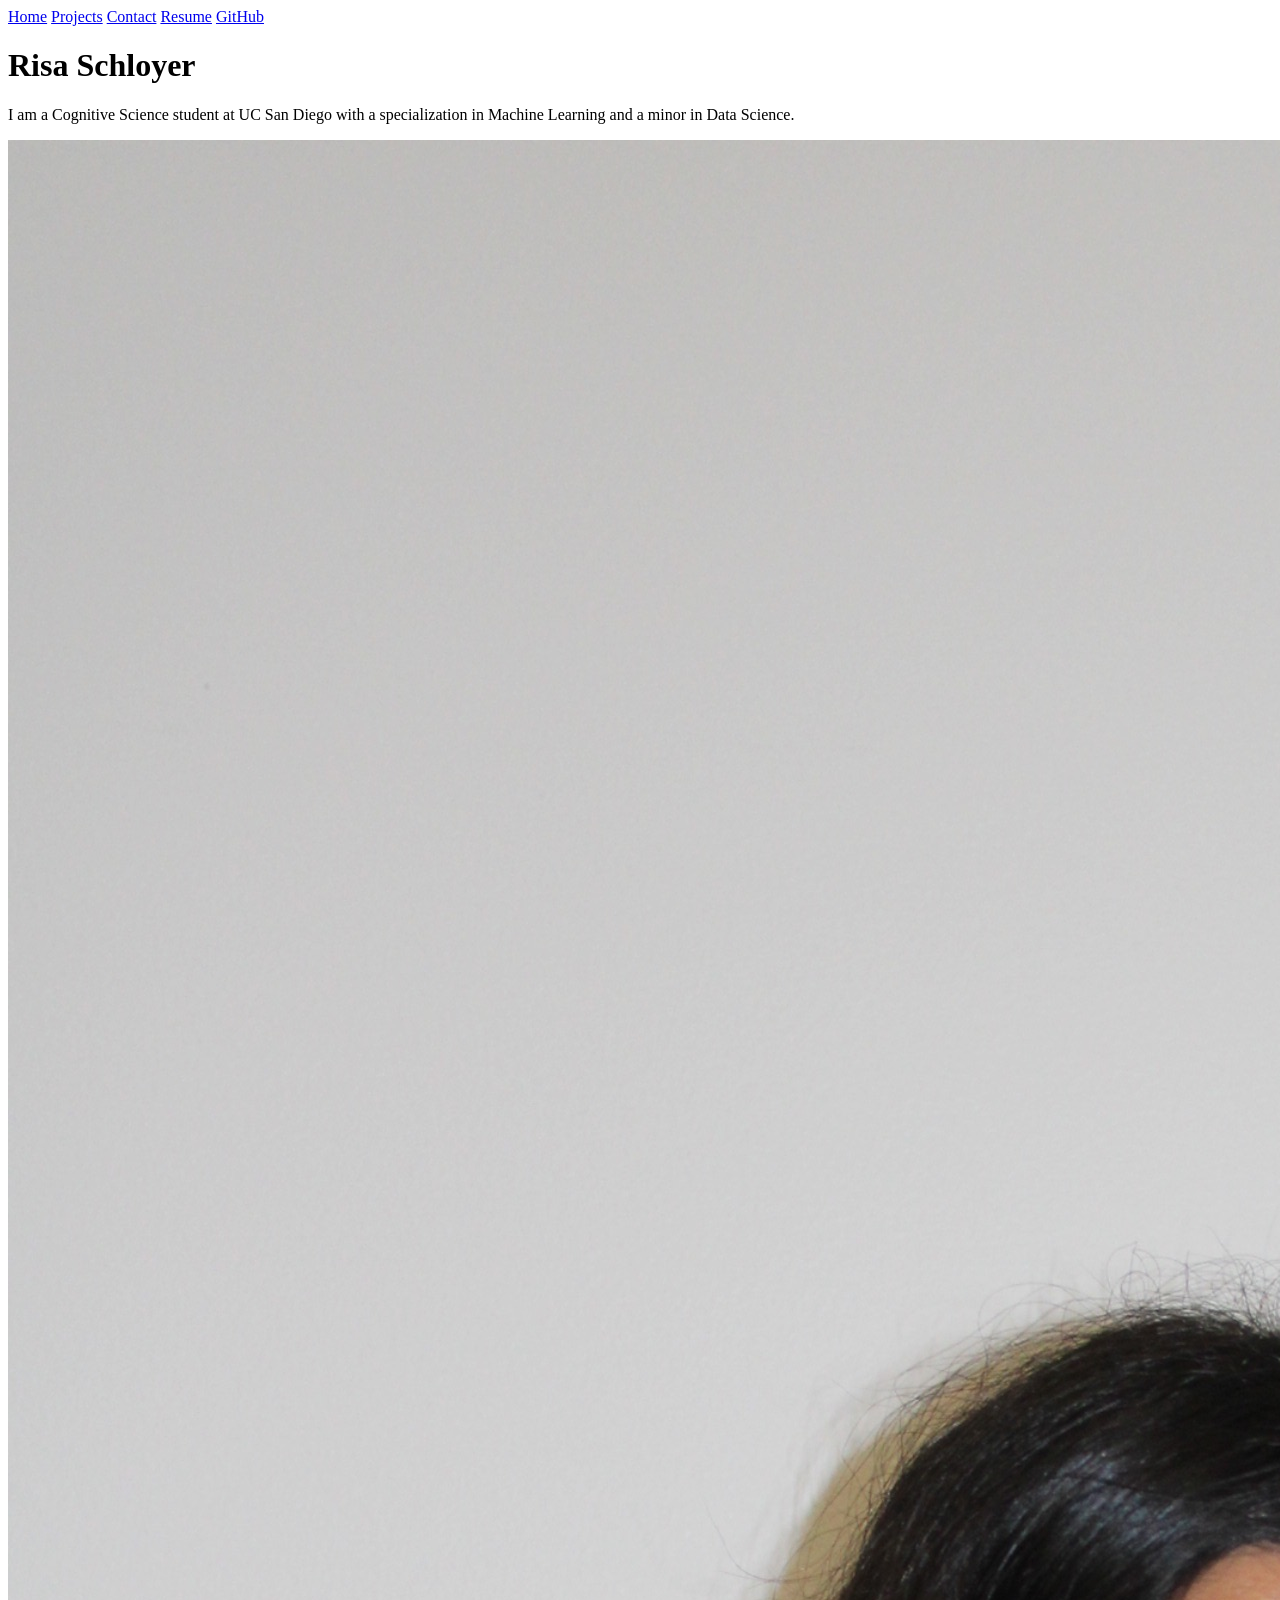
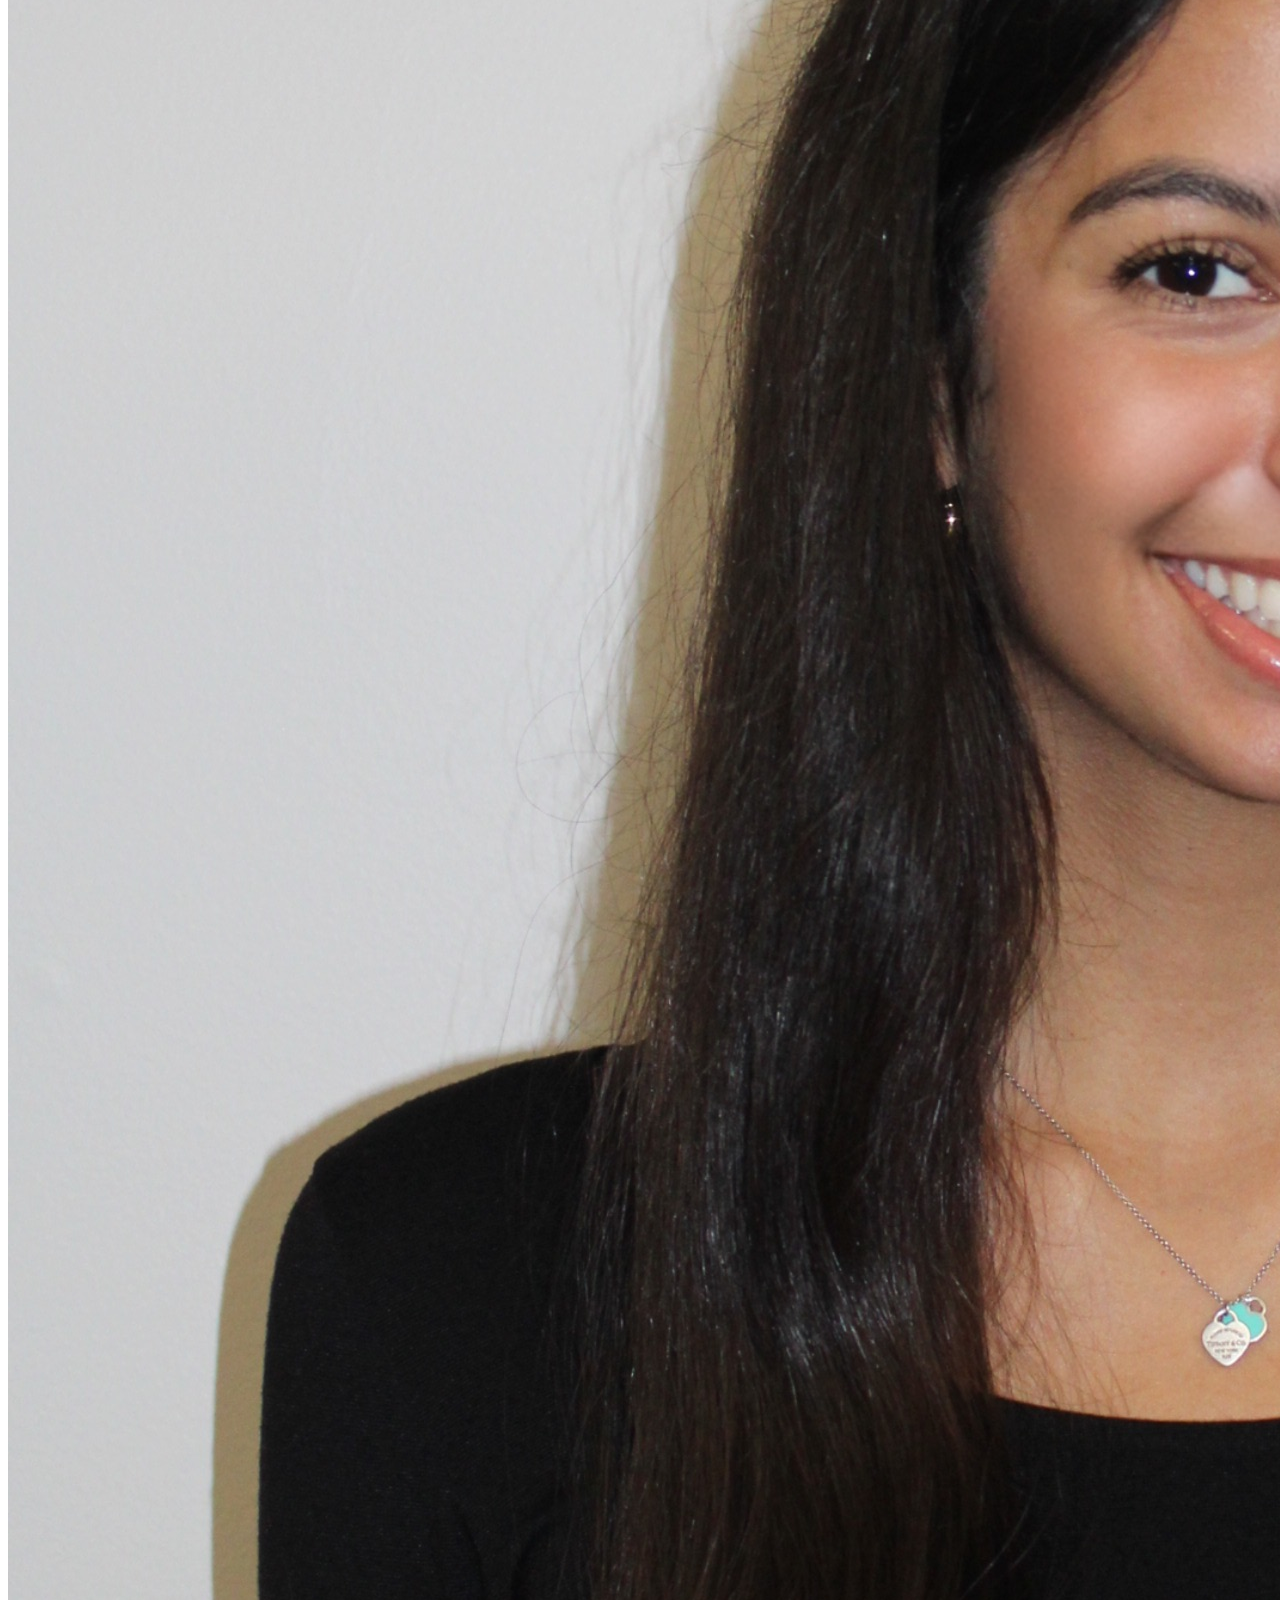
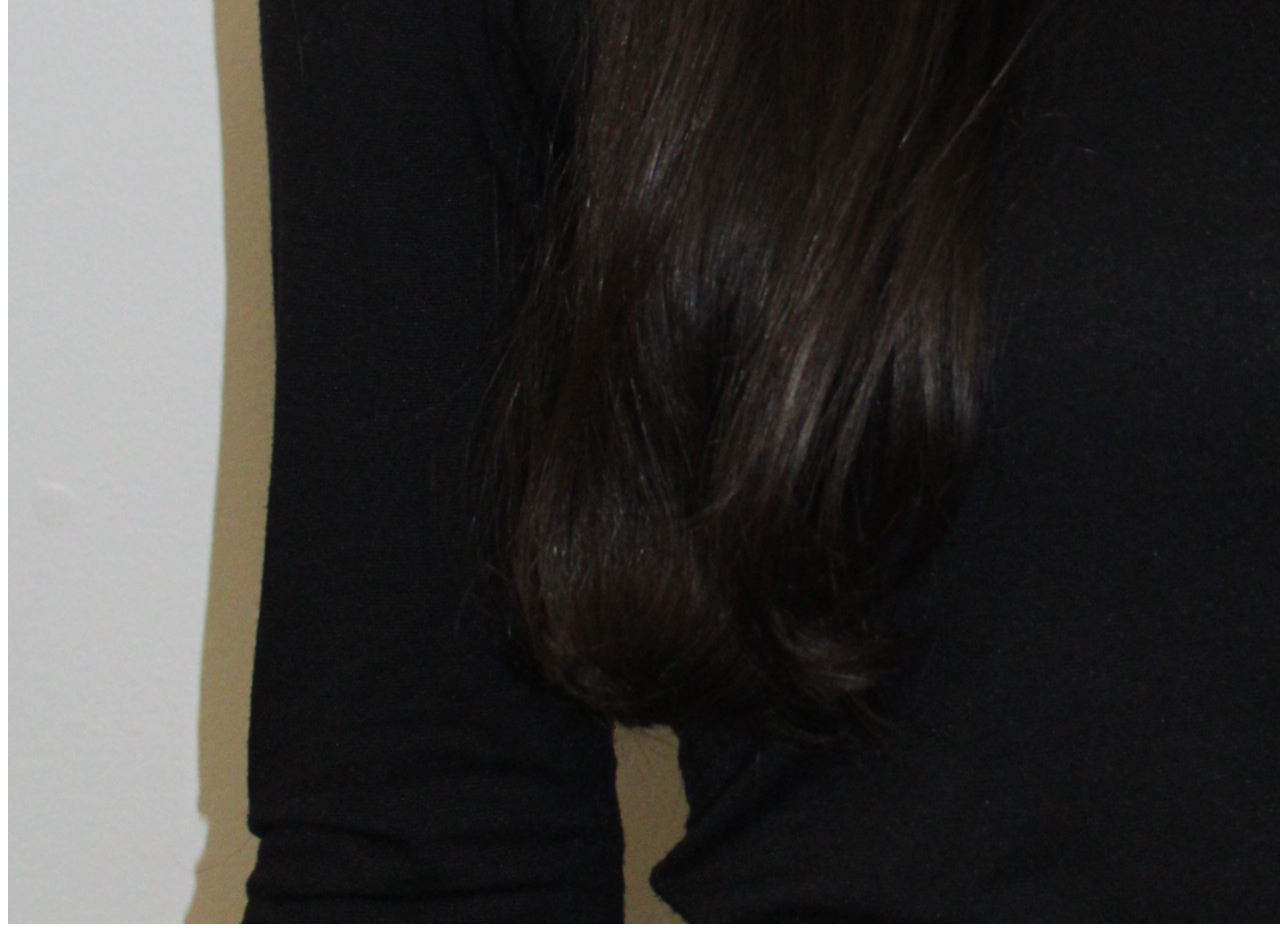
==== index.html @ 26ad61c3 "update resume" ====
<!DOCTYPE html>
<html lang="en">
<head>
    <meta charset="UTF-8">
    <meta name="viewport" content="width=device-width, initial-scale=1.0">
    <title>Risa Schloyer: Personal Site and Portfolio</title>
    <link rel="stylesheet" href="style.css">
</head>
<body>
    <nav>
        <a href="index.html">Home</a>
        <a href="projects/index.html">Projects</a>
        <a href="contact/index.html">Contact</a>
        <a href="resume/index.html">Resume</a>
        <a href="https://github.com/schloyerrisa" target="_blank">GitHub</a>
    </nav>
<h1>Risa Schloyer</h1>

    <p>
        I am a Cognitive Science student at UC San Diego with a specialization in Machine Learning and a minor in Data Science. 
    </p>

    <img src="images/Linkedin_headshot.JPG" alt="A photo of Risa Schloyer">
</body>
</html>
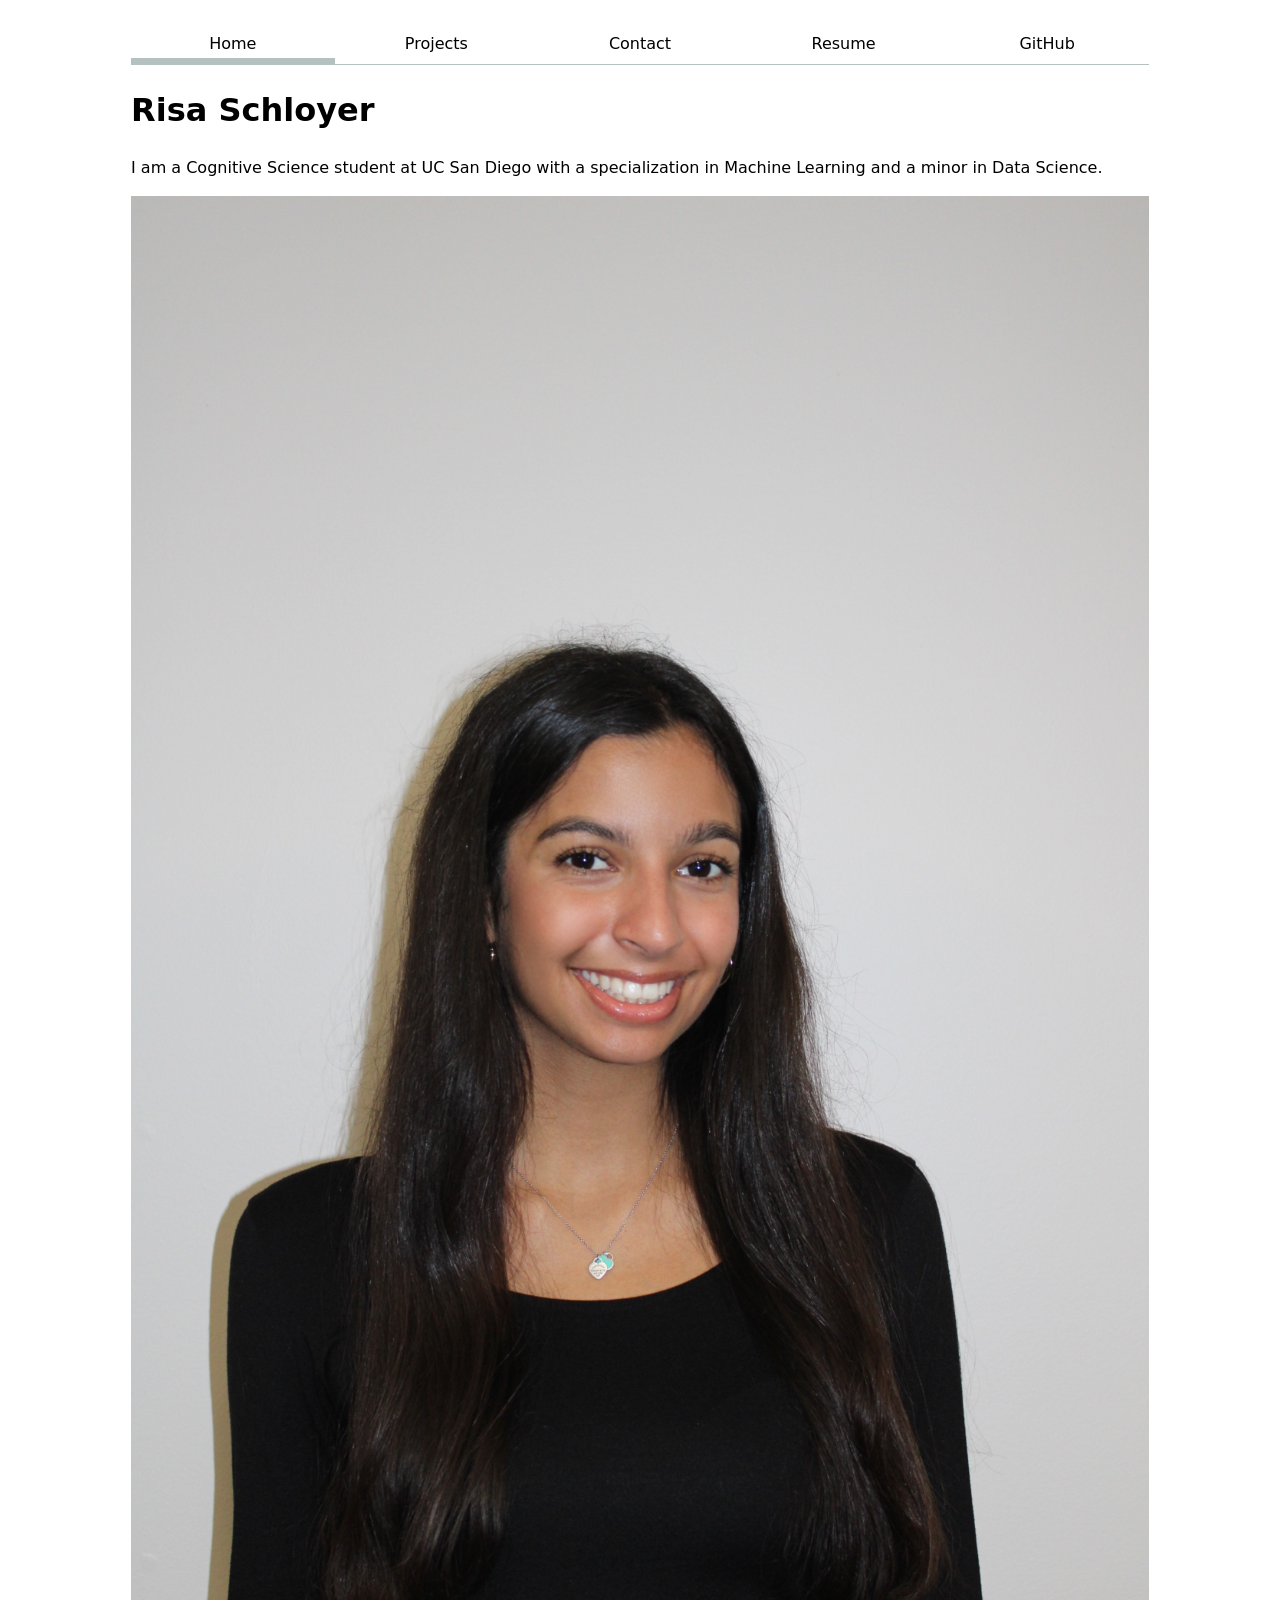
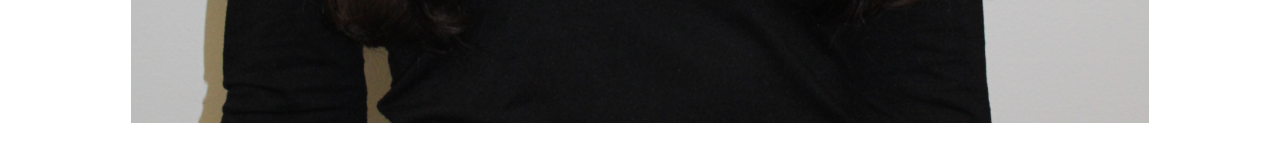
==== commit df8d6a74: "updated style and nav for html files" ====
--- a/index.html
+++ b/index.html
@@ -8,7 +8,7 @@
 </head>
 <body>
     <nav>
-        <a href="index.html">Home</a>
+        <a href="index.html" class="current">Home</a>
         <a href="projects/index.html">Projects</a>
         <a href="contact/index.html">Contact</a>
         <a href="resume/index.html">Resume</a>
--- a/style.css
+++ b/style.css
@@ -0,0 +1,46 @@
+html {
+  --color-accent: oklch(65% 50% 0);
+  accent-color: var(--color-accent);
+}
+
+body {
+  /* Set line height to 1.5 times the font size
+     and use the OS’s UI font as the website font */
+  font: 100%/1.5 system-ui;
+  max-width: 100ch;
+  margin-inline: auto;
+  padding: 1rem;
+}
+
+img {
+  max-width: 100%;
+}
+
+nav ul,
+nav li {
+  display: contents;
+}
+
+nav {
+  display: flex;
+  margin-bottom: 1rem;
+  border-bottom: 1px solid oklch(80% 3% 200);
+}
+
+nav a {
+  flex: 1;
+  text-decoration: none;
+  color: inherit;
+  text-align: center;
+  padding: 0.5em;
+}
+
+nav a.current {
+  border-bottom: 0.4em solid oklch(80% 3% 200);
+  padding-bottom: 0.1em;
+}
+
+nav a:hover {
+  border-bottom: 0.4em solid var(--color-accent);
+  padding-bottom: 0.1em;
+}
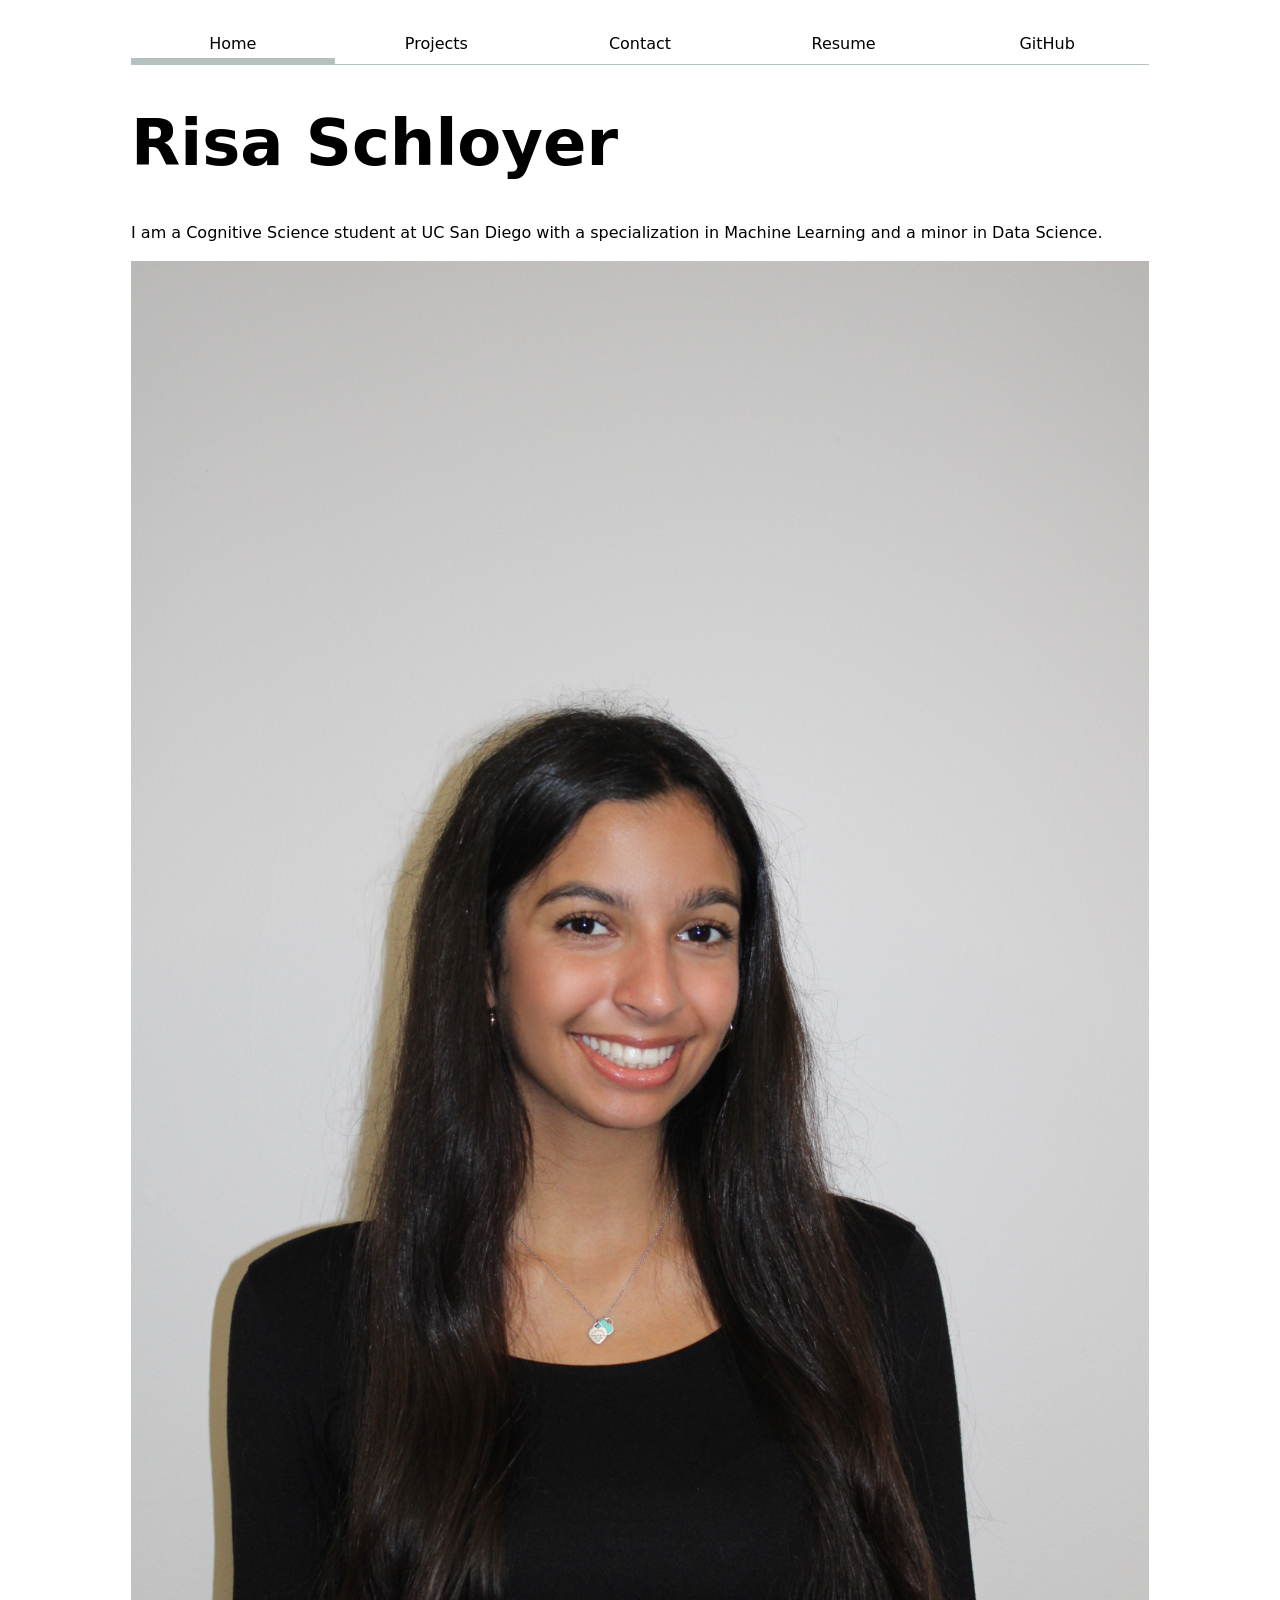
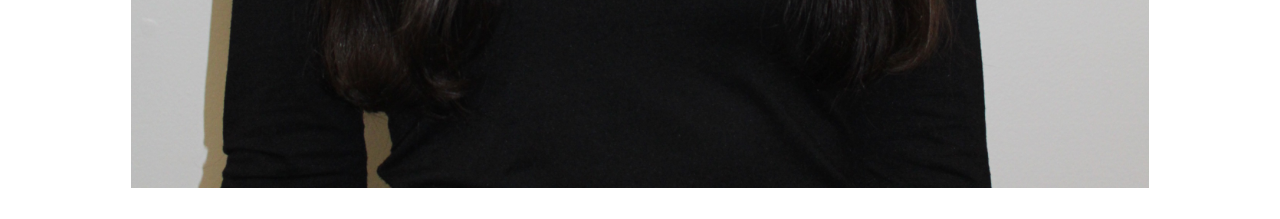
==== commit b8718afb: "updates to global.js" ====
--- a/index.html
+++ b/index.html
@@ -21,5 +21,6 @@
     </p>
 
     <img src="images/Linkedin_headshot.JPG" alt="A photo of Risa Schloyer">
+    <script type="module" src="../global.js"></script>
 </body>
 </html>
--- a/style.css
+++ b/style.css
@@ -14,11 +14,6 @@
 
 img {
   max-width: 100%;
-}
-
-nav ul,
-nav li {
-  display: contents;
 }
 
 nav {
@@ -43,4 +38,99 @@
 nav a:hover {
   border-bottom: 0.4em solid var(--color-accent);
   padding-bottom: 0.1em;
+}
+
+input,
+textarea,
+button {
+  font: inherit;
+}
+
+form {
+  display: grid;
+  grid-template-columns: auto 1fr;
+  gap: 1em;
+}
+
+label {
+  display: grid;
+  grid-template-columns: subgrid;
+  grid-column: 1 / -1;
+}
+
+button {
+  grid-column: 1 / -1;
+}
+
+.projects {
+  display: grid;
+  grid-template-columns: repeat(auto-fill, minmax(15em, 1fr));
+  gap: 1em;
+}
+
+.projects article {
+  display: grid;
+  grid-template-rows: subgrid;
+  grid-row: span 3;
+  gap: 1em;
+  align-items: start;
+}
+
+.projects h2 {
+  margin: 0;
+}
+
+.projects img {
+  width: 100%;
+  height: auto;
+}
+
+h1 {
+  font-size: 400%;
+}
+
+h1, h2, h3, h4, h5, h6 {
+  line-height: 1.1;
+  text-wrap: balance;
+}
+
+.resume-page {
+  line-height: 1.6;
+}
+
+.resume-page h1 {
+  font-size: 300%;
+  margin-bottom: 0.25em;
+}
+
+.resume-page h2 {
+  margin-top: 1.5em;
+  margin-bottom: 0.5em;
+  padding-bottom: 0.2em;
+  border-bottom: 2px solid oklch(80% 3% 200);
+}
+
+.resume-page h3 {
+  margin-bottom: 0.2em;
+}
+
+.resume-page p {
+  margin: 0.5em 0;
+}
+
+.resume-page ul {
+  padding-left: 1.5em;
+}
+
+.resume-page li {
+  margin-bottom: 0.4em;
+}
+
+.resume-page section {
+  margin-bottom: 2em;
+}
+
+.resume-page time {
+  color: #666;
+  font-size: 0.95em;
 }
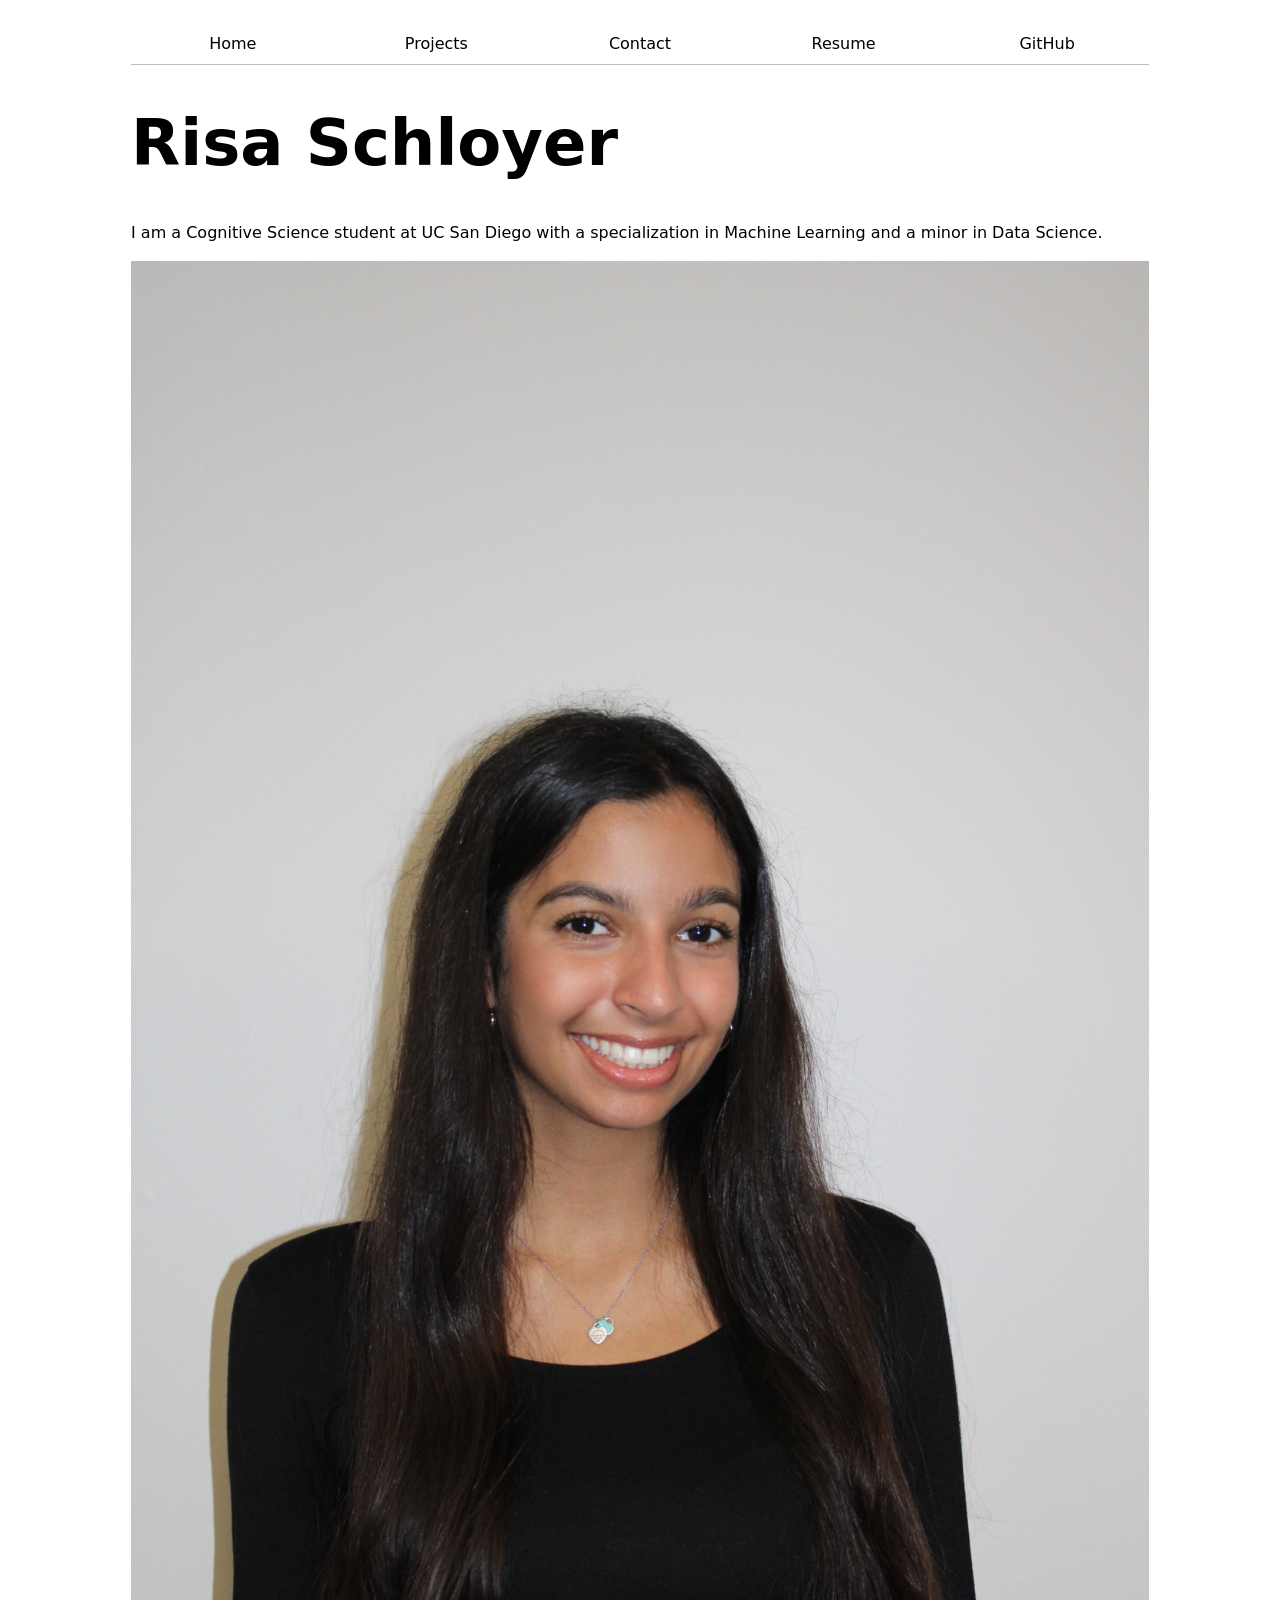
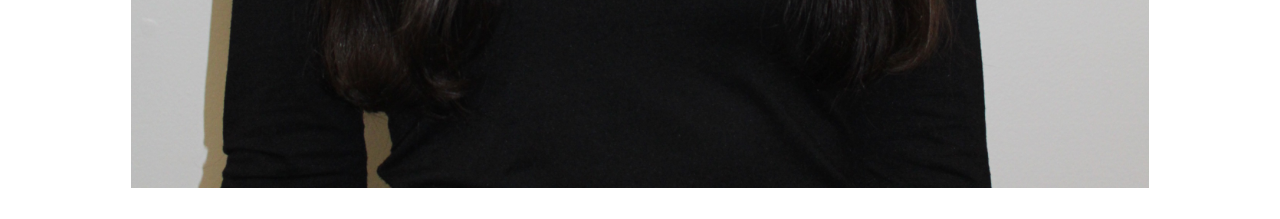
==== commit 0bc8b326: "updates to global.js" ====
--- a/index.html
+++ b/index.html
@@ -7,13 +7,7 @@
     <link rel="stylesheet" href="style.css">
 </head>
 <body>
-    <nav>
-        <a href="index.html" class="current">Home</a>
-        <a href="projects/index.html">Projects</a>
-        <a href="contact/index.html">Contact</a>
-        <a href="resume/index.html">Resume</a>
-        <a href="https://github.com/schloyerrisa" target="_blank">GitHub</a>
-    </nav>
+    
 <h1>Risa Schloyer</h1>
 
     <p>
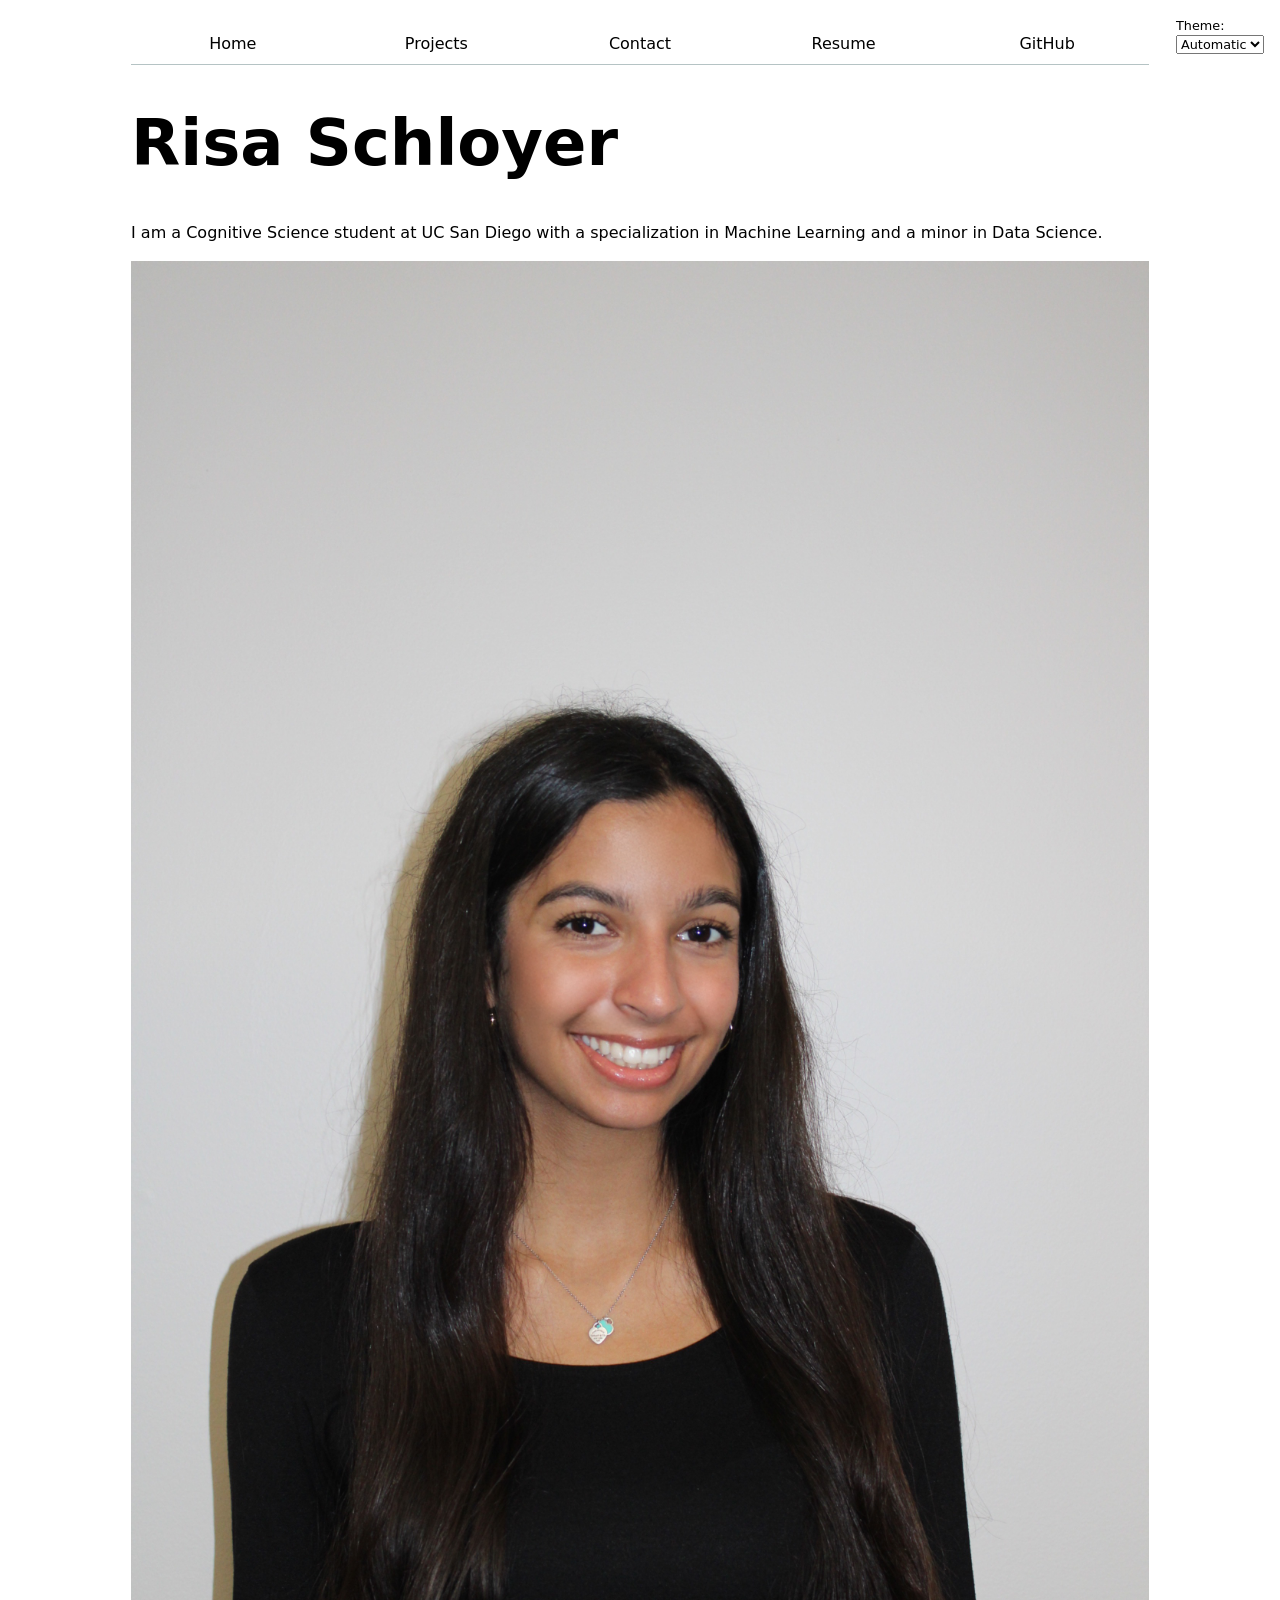
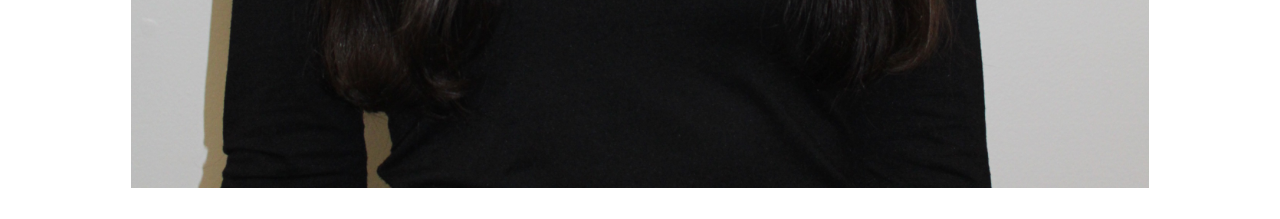
==== commit 6dca3efe: "Update index.html" ====
--- a/index.html
+++ b/index.html
@@ -15,6 +15,6 @@
     </p>
 
     <img src="images/Linkedin_headshot.JPG" alt="A photo of Risa Schloyer">
-    <script type="module" src="../global.js"></script>
+    <script type="module" src="global.js"></script>
 </body>
 </html>
--- a/style.css
+++ b/style.css
@@ -1,6 +1,7 @@
 html {
   --color-accent: oklch(65% 50% 0);
   accent-color: var(--color-accent);
+  color-scheme: light dark;
 }
 
 body {
@@ -17,9 +18,10 @@
 }
 
 nav {
+  --border-color: oklch(50% 10% 200 / 40%);
   display: flex;
   margin-bottom: 1rem;
-  border-bottom: 1px solid oklch(80% 3% 200);
+  border-bottom: 1px solid var(--border-color);
 }
 
 nav a {
@@ -31,7 +33,7 @@
 }
 
 nav a.current {
-  border-bottom: 0.4em solid oklch(80% 3% 200);
+  border-bottom: 0.4em solid var(--border-color);
   padding-bottom: 0.1em;
 }
 
@@ -42,7 +44,8 @@
 
 input,
 textarea,
-button {
+button,
+select {
   font: inherit;
 }
 
@@ -133,4 +136,11 @@
 .resume-page time {
   color: #666;
   font-size: 0.95em;
+}
+
+.color-scheme {
+  position: absolute;
+  top: 1rem;
+  right: 1rem;
+  font-size: 80%;
 }
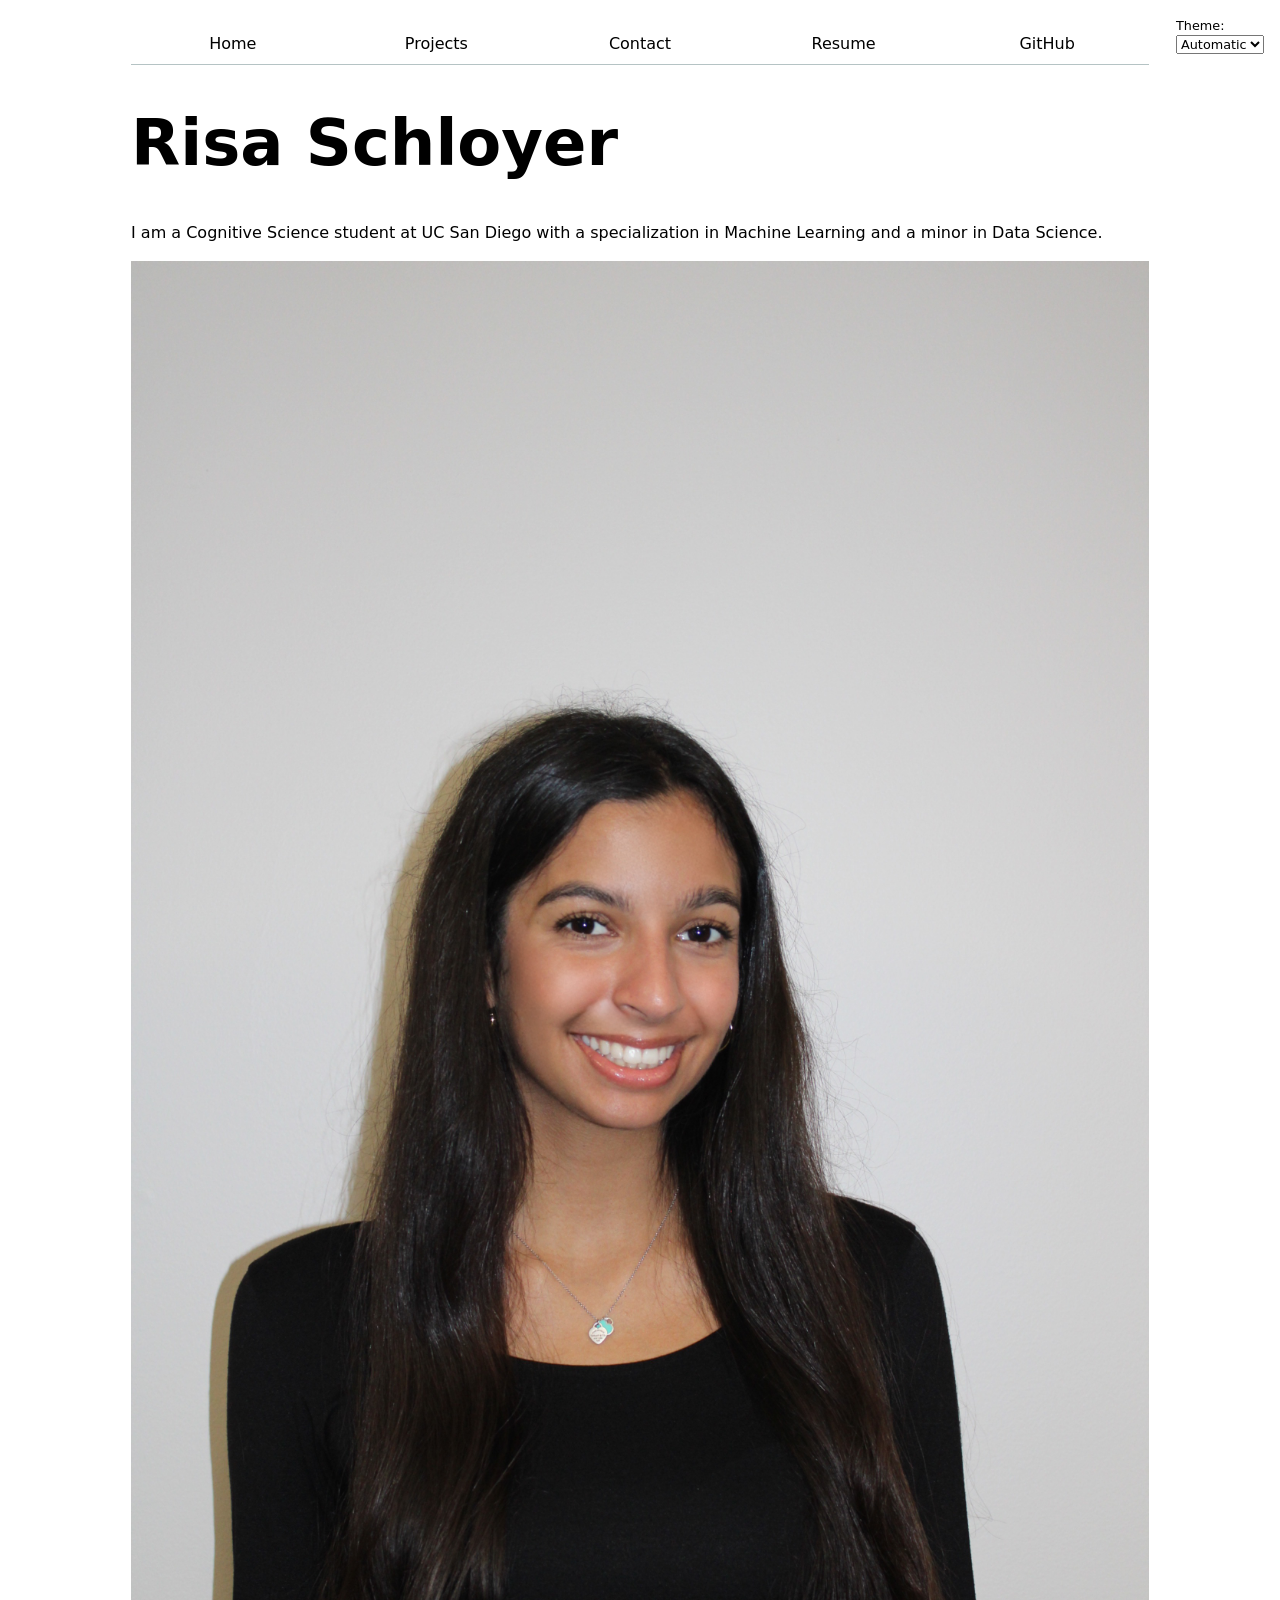
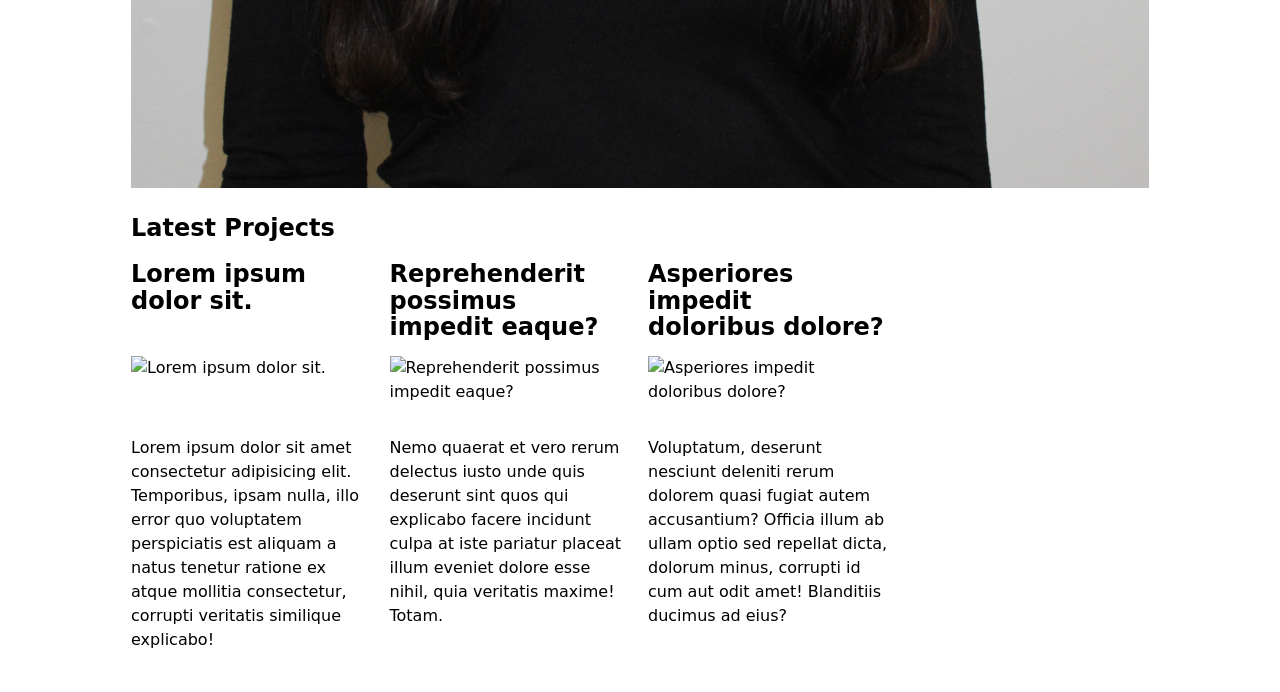
==== commit 556d6917: "updates to homepage" ====
--- a/index.html
+++ b/index.html
@@ -14,7 +14,14 @@
         I am a Cognitive Science student at UC San Diego with a specialization in Machine Learning and a minor in Data Science. 
     </p>
 
-    <img src="images/Linkedin_headshot.JPG" alt="A photo of Risa Schloyer">
+        <img src="images/Linkedin_headshot.JPG" alt="A photo of Risa Schloyer">
+
+    <h2>Latest Projects</h2>
+    <div class="projects">
+        <!-- Dynamically added content will appear here -->
+    </div>
+
     <script type="module" src="global.js"></script>
+    <script src="index.js" type="module" defer></script>
 </body>
 </html>
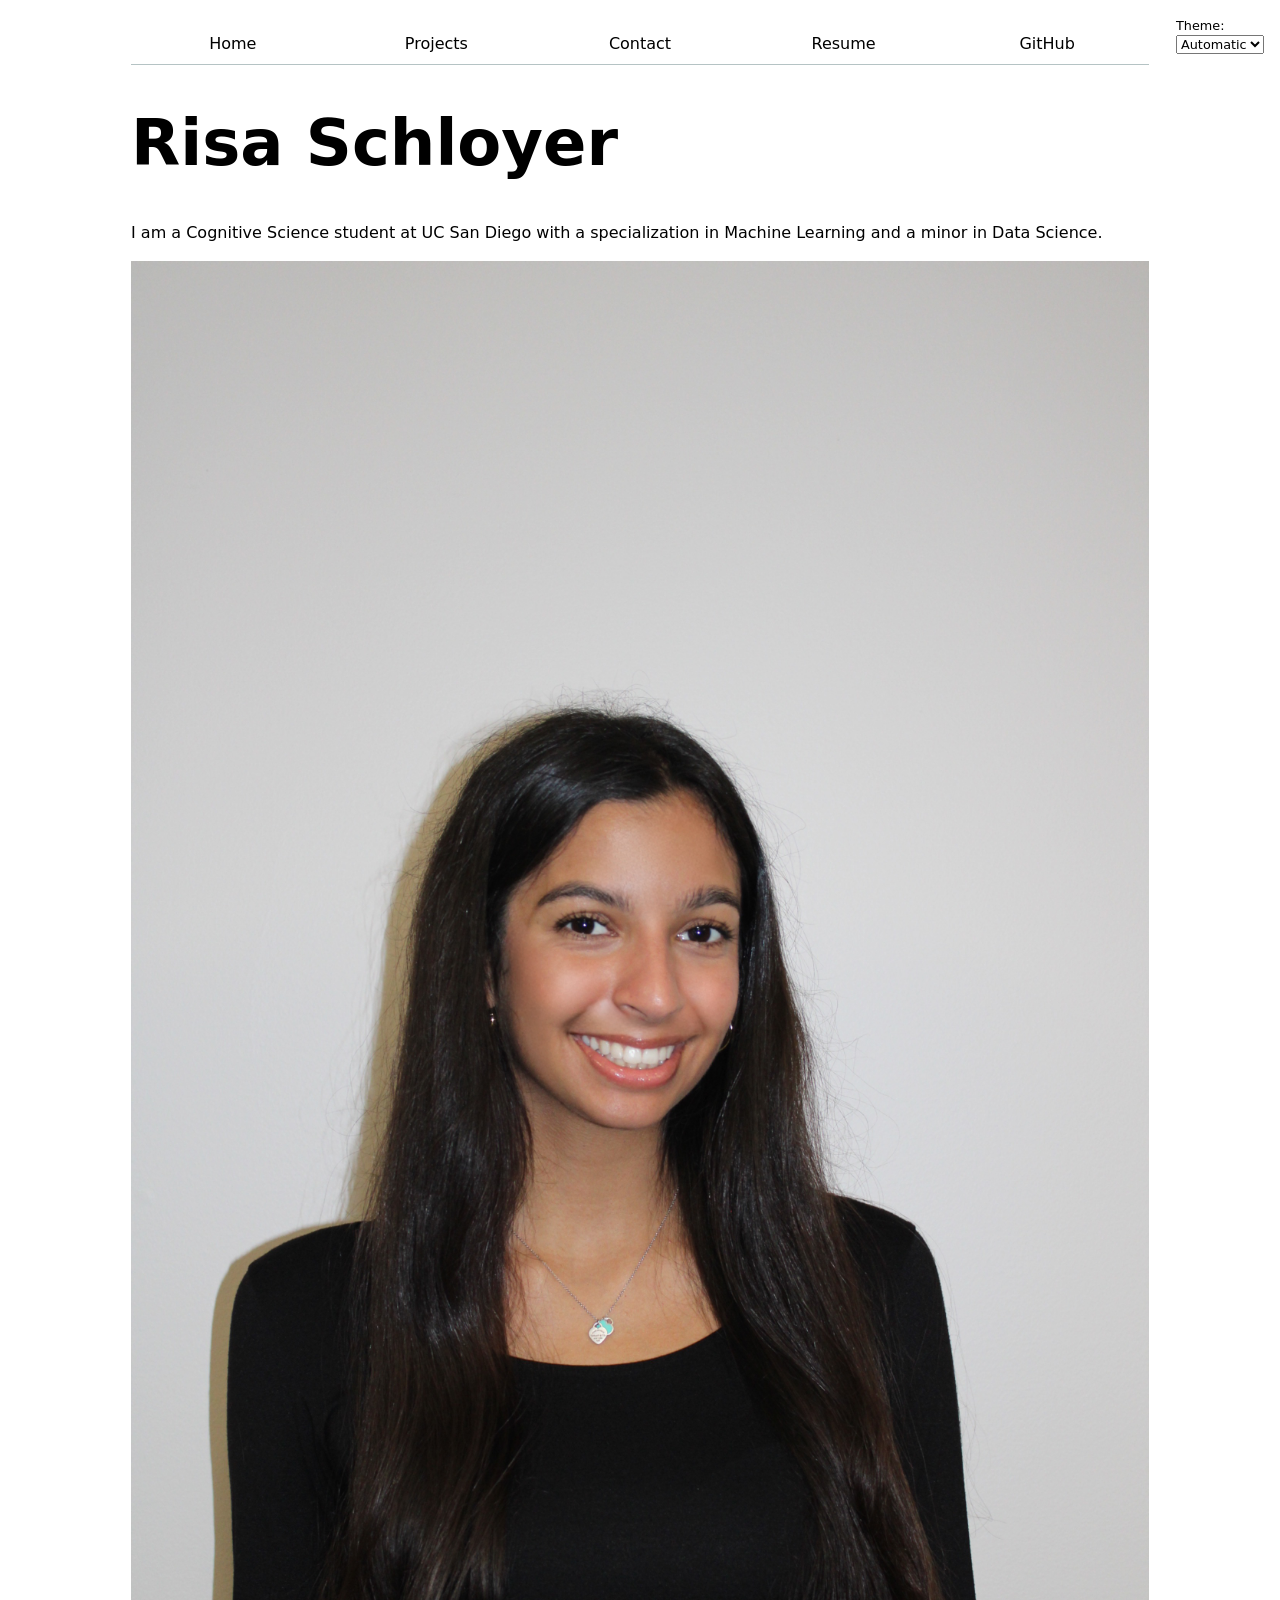
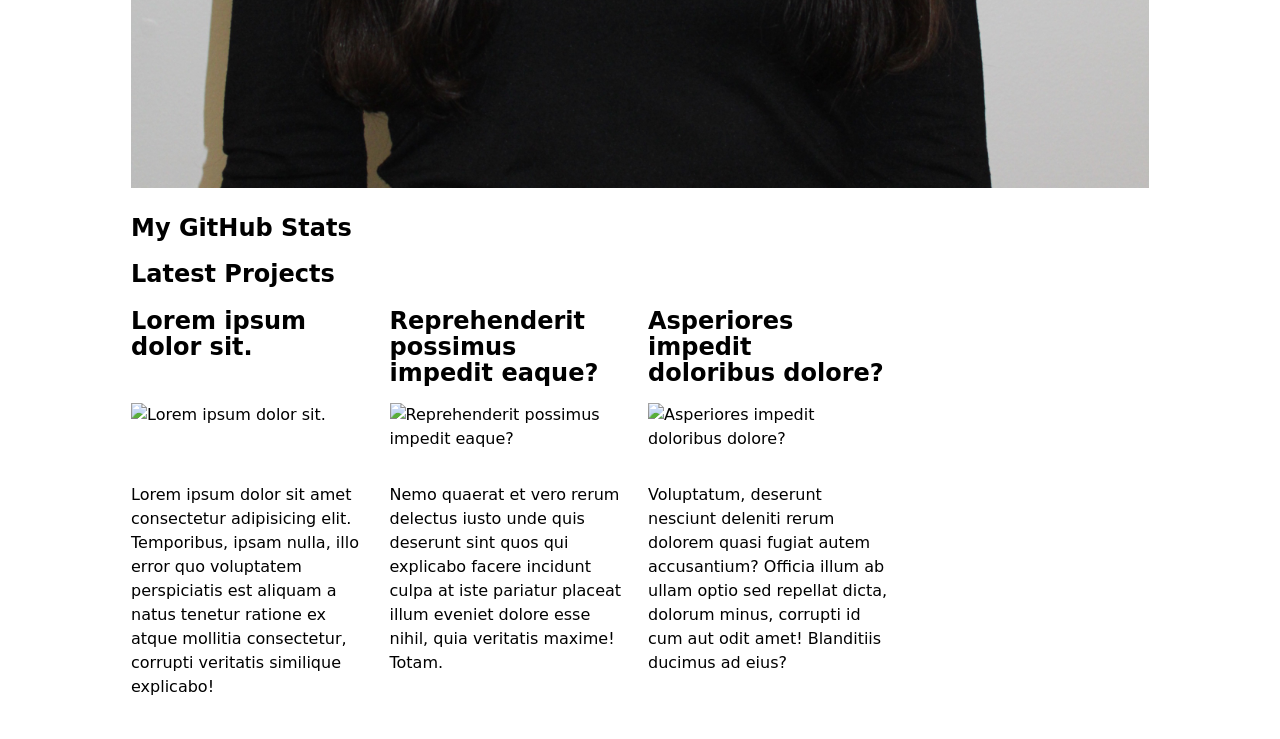
==== commit bfe1d133: "github stats" ====
--- a/index.html
+++ b/index.html
@@ -16,6 +16,9 @@
 
         <img src="images/Linkedin_headshot.JPG" alt="A photo of Risa Schloyer">
 
+    <h2>My GitHub Stats</h2>
+    <div id="profile-stats"></div>
+    
     <h2>Latest Projects</h2>
     <div class="projects">
         <!-- Dynamically added content will appear here -->
